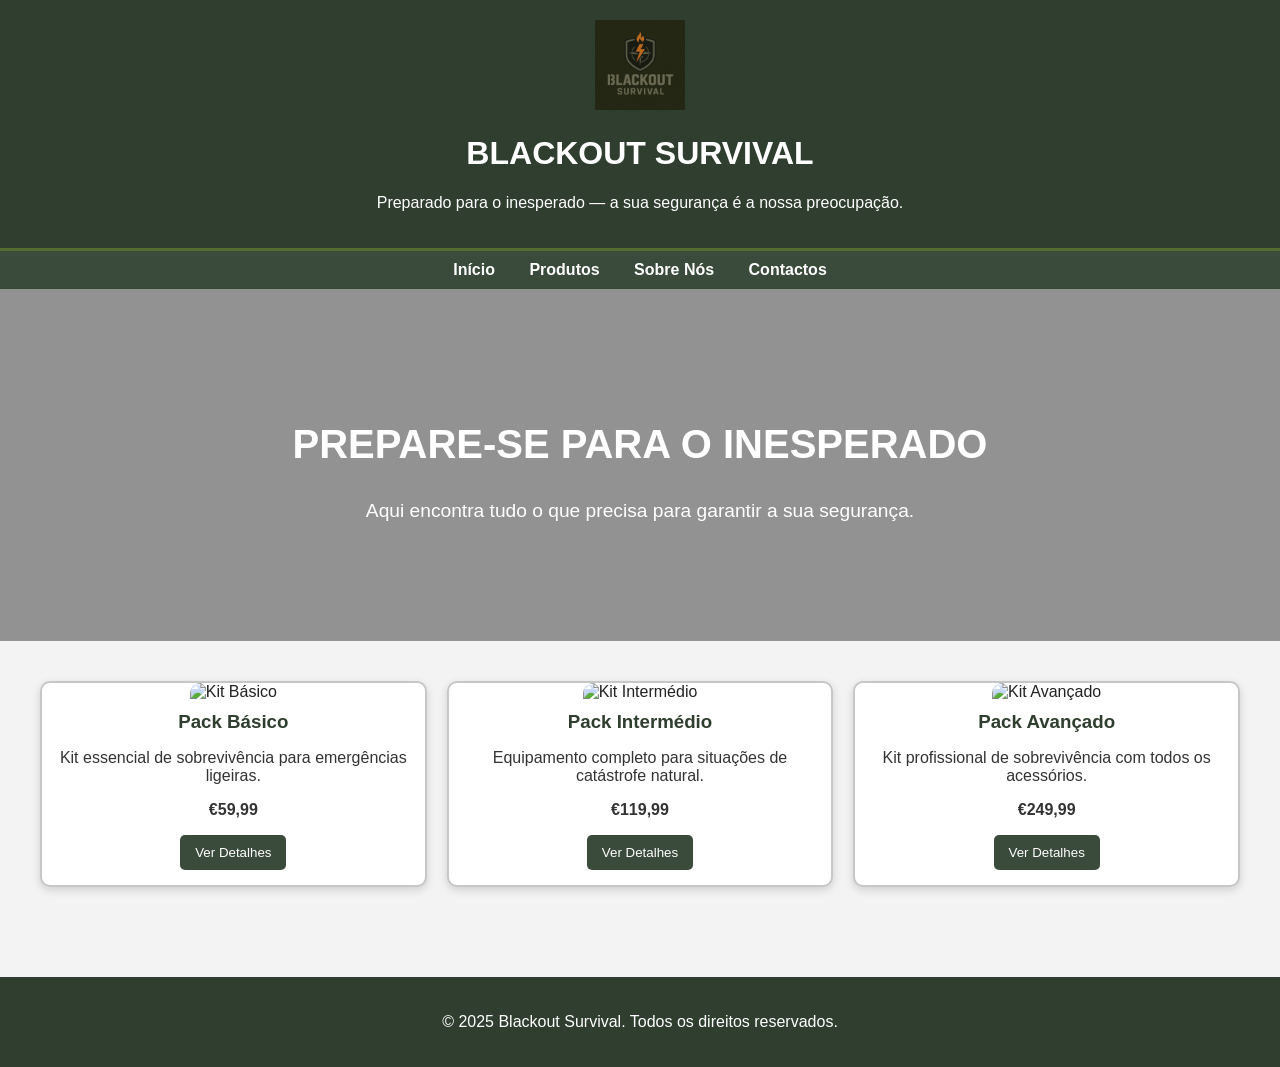
==== index.html @ 00b222df "Update index.html" ====
<!DOCTYPE html>
<html lang="pt">
<head>
  <meta charset="UTF-8">
  <meta name="viewport" content="width=device-width, initial-scale=1.0">
  <title>Blackout Survival - Kits de Sobrevivência</title>
  <link rel="stylesheet" href="style.css">
</head>
<body>

  <header>
    <img src="logo.png" alt="Blackout Survival Logo">
    <h1>BLACKOUT SURVIVAL</h1>
    <p>Preparado para o inesperado — a sua segurança é a nossa preocupação.</p>
  </header>

  <nav>
    <a href="index.html">Início</a>
    <a href="produtos.html">Produtos</a>
    <a href="sobre.html">Sobre Nós</a>
    <a href="contacto.html">Contactos</a>
  </nav>

  <section class="hero">
    <h1>Prepare-se para o inesperado</h1>
    <p>Aqui encontra tudo o que precisa para garantir a sua segurança.</p>
  </section>

  <section class="products">
    <div class="product">
      <img src="https://images.unsplash.com/photo-1612817159949-fd8bda33b2cf?auto=format&fit=crop&w=900&q=80" alt="Kit Básico">
      <h3>Pack Básico</h3>
      <p>Kit essencial de sobrevivência para emergências ligeiras.</p>
      <p><strong>€59,99</strong></p>
      <a href="product-basico.html"><button>Ver Detalhes</button></a>
    </div>

    <div class="product">
      <img src="https://images.unsplash.com/photo-1598611362261-fb4d22e9b4a7?auto=format&fit=crop&w=900&q=80" alt="Kit Intermédio">
      <h3>Pack Intermédio</h3>
      <p>Equipamento completo para situações de catástrofe natural.</p>
      <p><strong>€119,99</strong></p>
      <a href="product-intermedio.html"><button>Ver Detalhes</button></a>
    </div>

    <div class="product">
      <img src="https://images.unsplash.com/photo-1517487881594-2787fef5ebf7?auto=format&fit=crop&w=900&q=80" alt="Kit Avançado">
      <h3>Pack Avançado</h3>
      <p>Kit profissional de sobrevivência com todos os acessórios.</p>
      <p><strong>€249,99</strong></p>
      <a href="product-avancado.html"><button>Ver Detalhes</button></a>
    </div>
  </section>

  <footer>
    <p>&copy; 2025 Blackout Survival. Todos os direitos reservados.</p>
  </footer>

</body>
</html>
---- style.css ----
/* ------------------------------
   BLACKOUT SURVIVAL - Estilo principal
   Tema militar / sobrevivência com fundo camuflado suave
--------------------------------*/

body {
  margin: 0;
  font-family: 'Arial', sans-serif;
  background-color: #f3f3f3;
  background-image: url('https://www.transparenttextures.com/patterns/camouflage.png');
  background-repeat: repeat;
  background-attachment: fixed;
  color: #222;
}

/* Header */
header {
  background-color: #2f3e2f;
  color: white;
  text-align: center;
  padding: 20px 10px;
  border-bottom: 3px solid #556b2f;
}

header img {
  height: 90px;
  width: auto;
}

nav {
  background-color: #3b4b3b;
  padding: 10px;
  text-align: center;
}

nav a {
  color: #fff;
  margin: 0 15px;
  text-decoration: none;
  font-weight: bold;
}

nav a:hover {
  color: #c0e070;
}

/* Hero section */
.hero {
  background: url('https://images.unsplash.com/photo-1504215680853-026ed2a45def?auto=format&fit=crop&w=1600&q=80') center/cover no-repeat;
  color: white;
  text-align: center;
  padding: 100px 20px;
  background-blend-mode: multiply;
  background-color: rgba(0, 0, 0, 0.4);
}

.hero h1 {
  font-size: 2.5em;
  text-transform: uppercase;
}

.hero p {
  font-size: 1.2em;
}

/* Product grid */
.products {
  display: grid;
  grid-template-columns: repeat(auto-fit, minmax(280px, 1fr));
  gap: 20px;
  padding: 40px;
}

.product {
  background: #fff;
  border: 2px solid #c7c7c7;
  border-radius: 10px;
  text-align: center;
  box-shadow: 0 3px 8px rgba(0,0,0,0.15);
  transition: transform 0.2s ease-in-out;
}

.product:hover {
  transform: scale(1.03);
}

.product img {
  width: 100%;
  height: 220px;
  object-fit: cover;
  border-top-left-radius: 10px;
  border-top-right-radius: 10px;
}

.product h3 {
  margin: 10px 0;
  color: #2f3e2f;
}

.product p {
  color: #333;
  padding: 0 10px;
}

button {
  background-color: #3b4b3b;
  color: white;
  border: none;
  padding: 10px 15px;
  margin-bottom: 15px;
  border-radius: 5px;
  cursor: pointer;
}

button:hover {
  background-color: #5b7b5b;
}

/* Footer */
footer {
  background-color: #2f3e2f;
  color: white;
  text-align: center;
  padding: 20px;
  margin-top: 50px;
}

/* Contact */
.contact {
  max-width: 600px;
  margin: 40px auto;
  background: #fff;
  padding: 30px;
  border-radius: 8px;
  box-shadow: 0 4px 10px rgba(0,0,0,0.2);
}

/* Responsivo */
@media (max-width: 768px) {
  .hero {
    padding: 60px 20px;
  }
}
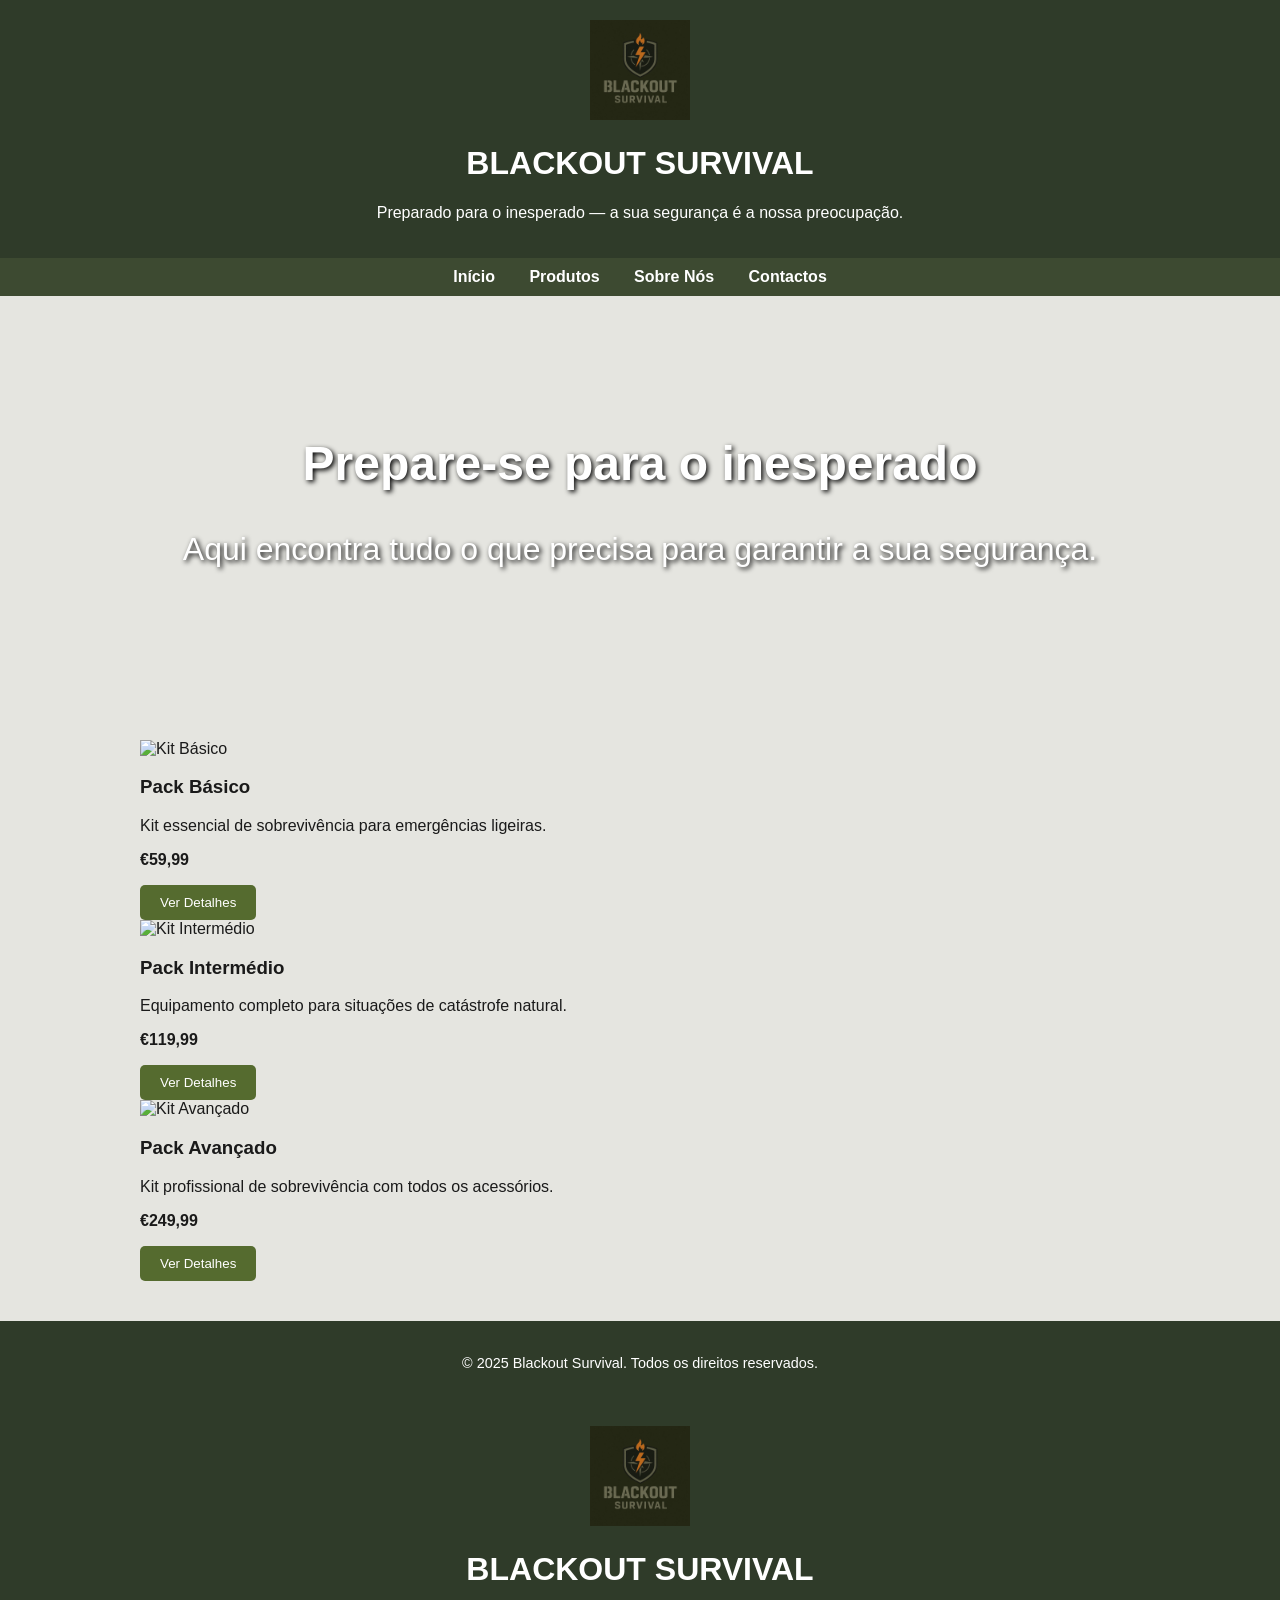
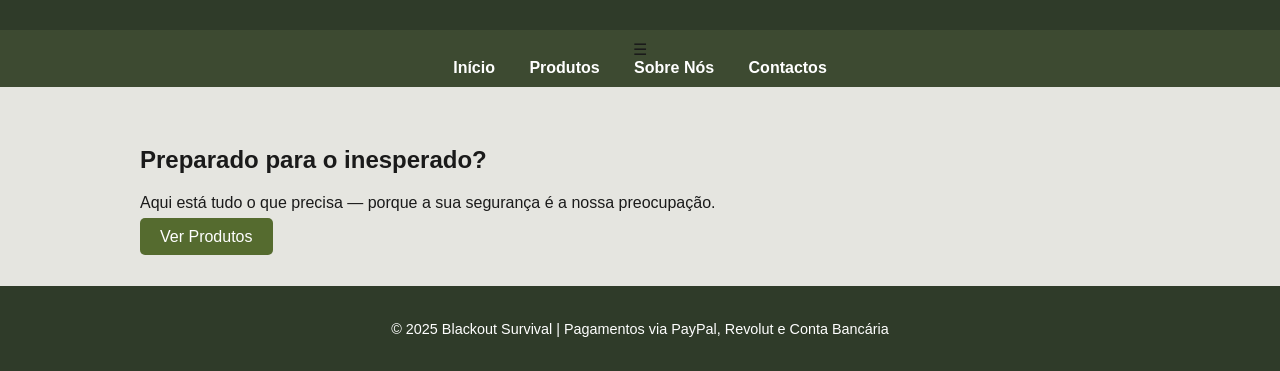
==== commit 01495e89: "Update index.html" ====
--- a/index.html
+++ b/index.html
@@ -57,5 +57,61 @@
   </footer>
 
 </body>
-</html>
+<body>
 
+  <header>
+    <img src="logo.png" alt="Blackout Survival Logo">
+    <h1>BLACKOUT SURVIVAL</h1>
+  </header>
+
+  <!-- MENU RESPONSIVO -->
+  <nav class="navbar">
+    <div class="menu-toggle" onclick="toggleMenu()">☰</div>
+    <div class="menu">
+      <a href="index.html">Início</a>
+      <a href="produtos.html">Produtos</a>
+      <a href="sobre.html">Sobre Nós</a>
+      <a href="contacto.html">Contactos</a>
+    </div>
+  </nav>
+
+  <!-- CARROSSEL DE IMAGENS -->
+  <div class="carousel">
+    <div class="slides">
+      <div class="slide" style="background-image: url('https://cdn.pixabay.com/photo/2016/11/29/05/08/survival-1869270_1280.jpg');"></div>
+      <div class="slide" style="background-image: url('https://cdn.pixabay.com/photo/2017/08/07/22/27/survival-kit-2605964_1280.jpg');"></div>
+      <div class="slide" style="background-image: url('https://cdn.pixabay.com/photo/2016/11/29/03/23/survival-1868756_1280.jpg');"></div>
+    </div>
+  </div>
+
+  <!-- TEXTO PRINCIPAL -->
+  <section class="hero-text">
+    <h1>Preparado para o inesperado?</h1>
+    <p>Aqui está tudo o que precisa — porque a sua segurança é a nossa preocupação.</p>
+    <a href="produtos.html" class="button">Ver Produtos</a>
+  </section>
+
+  <footer>
+    <p>&copy; 2025 Blackout Survival | Pagamentos via PayPal, Revolut e Conta Bancária</p>
+  </footer>
+
+  <script>
+    // MENU RESPONSIVO
+    function toggleMenu() {
+      document.querySelector('.menu').classList.toggle('active');
+    }
+
+    // CARROSSEL AUTOMÁTICO
+    let slideIndex = 0;
+    const slides = document.querySelectorAll('.slide');
+    function showSlides() {
+      slides.forEach((slide, i) => slide.style.opacity = (i === slideIndex ? '1' : '0'));
+      slideIndex = (slideIndex + 1) % slides.length;
+      setTimeout(showSlides, 4000);
+    }
+    window.onload = showSlides;
+  </script>
+
+</body>
+
+
--- a/style.css
+++ b/style.css
@@ -1,144 +1,121 @@
-/* ------------------------------
-   BLACKOUT SURVIVAL - Estilo principal
-   Tema militar / sobrevivência com fundo camuflado suave
---------------------------------*/
-
+/* ======== Blackout Survival - Estilo Militar ======== */
 body {
+  font-family: 'Roboto', sans-serif;
   margin: 0;
-  font-family: 'Arial', sans-serif;
-  background-color: #f3f3f3;
-  background-image: url('https://www.transparenttextures.com/patterns/camouflage.png');
-  background-repeat: repeat;
-  background-attachment: fixed;
-  color: #222;
+  padding: 0;
+  color: #1a1a1a;
+  background: #e5e5e0 url('https://www.transparenttextures.com/patterns/camouflage.png');
+  background-size: contain;
 }
 
-/* Header */
 header {
-  background-color: #2f3e2f;
-  color: white;
+  background-color: #2f3b29;
+  color: #fff;
   text-align: center;
-  padding: 20px 10px;
-  border-bottom: 3px solid #556b2f;
+  padding: 20px;
 }
 
 header img {
-  height: 90px;
-  width: auto;
+  width: 100px;
+  height: auto;
 }
 
 nav {
-  background-color: #3b4b3b;
+  background-color: #3d4a31;
+  text-align: center;
   padding: 10px;
-  text-align: center;
 }
 
 nav a {
   color: #fff;
+  text-decoration: none;
   margin: 0 15px;
-  text-decoration: none;
   font-weight: bold;
+  transition: 0.3s;
 }
 
 nav a:hover {
-  color: #c0e070;
+  color: #d6c88f;
 }
 
-/* Hero section */
 .hero {
-  background: url('https://images.unsplash.com/photo-1504215680853-026ed2a45def?auto=format&fit=crop&w=1600&q=80') center/cover no-repeat;
-  color: white;
+  background-size: cover;
+  background-position: center;
+  color: #fff;
   text-align: center;
   padding: 100px 20px;
-  background-blend-mode: multiply;
-  background-color: rgba(0, 0, 0, 0.4);
+  font-size: 2em;
+  text-shadow: 2px 2px 5px #000;
 }
 
-.hero h1 {
-  font-size: 2.5em;
-  text-transform: uppercase;
+section {
+  padding: 40px 20px;
+  max-width: 1000px;
+  margin: auto;
 }
 
-.hero p {
-  font-size: 1.2em;
+.pack {
+  background-color: #fff;
+  border: 2px solid #3d4a31;
+  border-radius: 8px;
+  margin: 20px;
+  padding: 20px;
+  box-shadow: 0 2px 6px rgba(0,0,0,0.2);
+  text-align: center;
 }
 
-/* Product grid */
-.products {
-  display: grid;
-  grid-template-columns: repeat(auto-fit, minmax(280px, 1fr));
-  gap: 20px;
-  padding: 40px;
+.pack img {
+  width: 100%;
+  height: 250px;
+  object-fit: cover;
+  border-radius: 8px;
 }
 
-.product {
-  background: #fff;
-  border: 2px solid #c7c7c7;
-  border-radius: 10px;
-  text-align: center;
-  box-shadow: 0 3px 8px rgba(0,0,0,0.15);
-  transition: transform 0.2s ease-in-out;
+button, a.button {
+  background-color: #556b2f;
+  color: #fff;
+  border: none;
+  padding: 10px 20px;
+  text-decoration: none;
+  border-radius: 5px;
+  cursor: pointer;
+  transition: 0.3s;
 }
 
-.product:hover {
-  transform: scale(1.03);
+button:hover, a.button:hover {
+  background-color: #6b8e23;
 }
 
-.product img {
-  width: 100%;
-  height: 220px;
-  object-fit: cover;
-  border-top-left-radius: 10px;
-  border-top-right-radius: 10px;
+.contact form {
+  background-color: #f8f8f8;
+  padding: 20px;
+  border-radius: 8px;
 }
 
-.product h3 {
-  margin: 10px 0;
-  color: #2f3e2f;
+input, textarea {
+  width: 100%;
+  padding: 10px;
+  margin-bottom: 15px;
+  border: 1px solid #ccc;
+  border-radius: 5px;
 }
 
-.product p {
-  color: #333;
-  padding: 0 10px;
+footer {
+  background-color: #2f3b29;
+  color: #fff;
+  text-align: center;
+  padding: 20px;
+  font-size: 0.9em;
+}
+/* Produtos à Unidade */
+.produtos-lista {
+  display: grid;
+  grid-template-columns: repeat(auto-fit, minmax(250px, 1fr));
+  gap: 20px;
 }
 
-button {
-  background-color: #3b4b3b;
-  color: white;
-  border: none;
-  padding: 10px 15px;
-  margin-bottom: 15px;
-  border-radius: 5px;
-  cursor: pointer;
+#unidades h2 {
+  text-align: center;
+  color: #2f3b29;
 }
 
-button:hover {
-  background-color: #5b7b5b;
-}
-
-/* Footer */
-footer {
-  background-color: #2f3e2f;
-  color: white;
-  text-align: center;
-  padding: 20px;
-  margin-top: 50px;
-}
-
-/* Contact */
-.contact {
-  max-width: 600px;
-  margin: 40px auto;
-  background: #fff;
-  padding: 30px;
-  border-radius: 8px;
-  box-shadow: 0 4px 10px rgba(0,0,0,0.2);
-}
-
-/* Responsivo */
-@media (max-width: 768px) {
-  .hero {
-    padding: 60px 20px;
-  }
-}
-
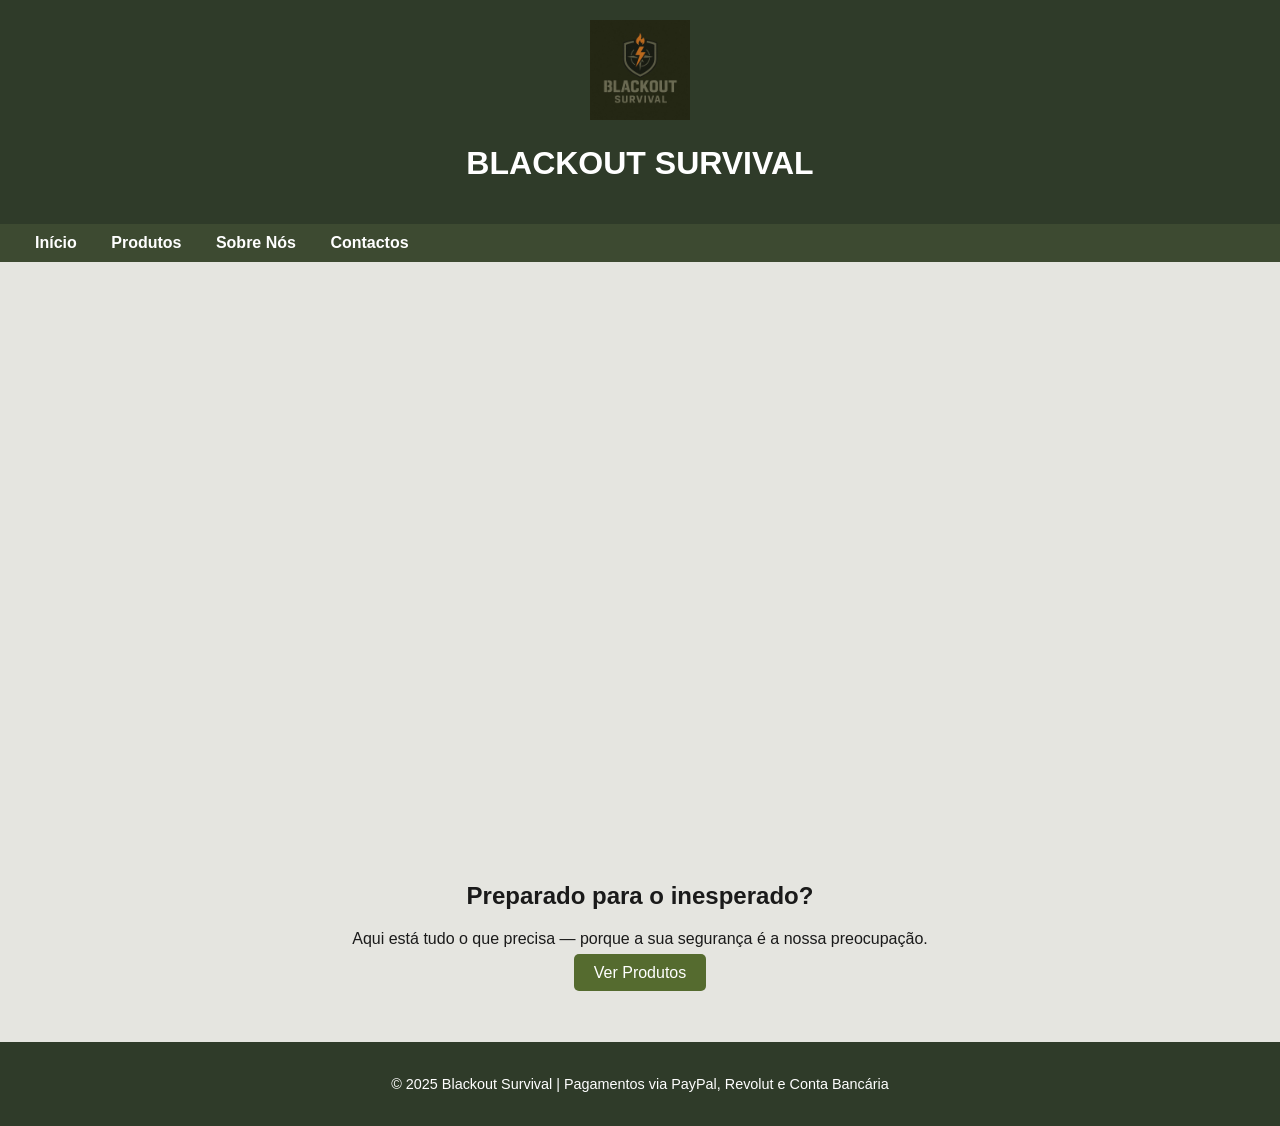
==== commit 5cfd6192: "Update index.html" ====
--- a/index.html
+++ b/index.html
@@ -8,55 +8,7 @@
 </head>
 <body>
 
-  <header>
-    <img src="logo.png" alt="Blackout Survival Logo">
-    <h1>BLACKOUT SURVIVAL</h1>
-    <p>Preparado para o inesperado — a sua segurança é a nossa preocupação.</p>
-  </header>
-
-  <nav>
-    <a href="index.html">Início</a>
-    <a href="produtos.html">Produtos</a>
-    <a href="sobre.html">Sobre Nós</a>
-    <a href="contacto.html">Contactos</a>
-  </nav>
-
-  <section class="hero">
-    <h1>Prepare-se para o inesperado</h1>
-    <p>Aqui encontra tudo o que precisa para garantir a sua segurança.</p>
-  </section>
-
-  <section class="products">
-    <div class="product">
-      <img src="https://images.unsplash.com/photo-1612817159949-fd8bda33b2cf?auto=format&fit=crop&w=900&q=80" alt="Kit Básico">
-      <h3>Pack Básico</h3>
-      <p>Kit essencial de sobrevivência para emergências ligeiras.</p>
-      <p><strong>€59,99</strong></p>
-      <a href="product-basico.html"><button>Ver Detalhes</button></a>
-    </div>
-
-    <div class="product">
-      <img src="https://images.unsplash.com/photo-1598611362261-fb4d22e9b4a7?auto=format&fit=crop&w=900&q=80" alt="Kit Intermédio">
-      <h3>Pack Intermédio</h3>
-      <p>Equipamento completo para situações de catástrofe natural.</p>
-      <p><strong>€119,99</strong></p>
-      <a href="product-intermedio.html"><button>Ver Detalhes</button></a>
-    </div>
-
-    <div class="product">
-      <img src="https://images.unsplash.com/photo-1517487881594-2787fef5ebf7?auto=format&fit=crop&w=900&q=80" alt="Kit Avançado">
-      <h3>Pack Avançado</h3>
-      <p>Kit profissional de sobrevivência com todos os acessórios.</p>
-      <p><strong>€249,99</strong></p>
-      <a href="product-avancado.html"><button>Ver Detalhes</button></a>
-    </div>
-  </section>
-
-  <footer>
-    <p>&copy; 2025 Blackout Survival. Todos os direitos reservados.</p>
-  </footer>
-
-</body>
+ 
 <body>
 
   <header>
--- a/style.css
+++ b/style.css
@@ -118,4 +118,77 @@
   text-align: center;
   color: #2f3b29;
 }
+/* ======== Carrossel e Menu Responsivo ======== */
+.carousel {
+  position: relative;
+  height: 60vh;
+  overflow: hidden;
+}
 
+.slides {
+  display: flex;
+  width: 300%;
+  transition: 1s;
+}
+
+.slide {
+  flex: 1 0 100%;
+  background-size: cover;
+  background-position: center;
+  transition: opacity 1s;
+  opacity: 0;
+  position: absolute;
+  top: 0;
+  left: 0;
+  right: 0;
+  bottom: 0;
+}
+
+.hero-text {
+  text-align: center;
+  padding: 60px 20px;
+}
+
+.navbar {
+  background-color: #3d4a31;
+  display: flex;
+  justify-content: space-between;
+  align-items: center;
+  padding: 10px 20px;
+}
+
+.menu-toggle {
+  display: none;
+  font-size: 1.8em;
+  color: white;
+  cursor: pointer;
+}
+
+.menu a {
+  color: white;
+  text-decoration: none;
+  margin: 0 15px;
+  font-weight: bold;
+}
+
+.menu.active {
+  display: flex;
+  flex-direction: column;
+  text-align: center;
+}
+
+@media (max-width: 768px) {
+  .menu {
+    display: none;
+    width: 100%;
+    background-color: #3d4a31;
+  }
+  .menu-toggle {
+    display: block;
+  }
+  .menu a {
+    display: block;
+    margin: 10px 0;
+  }
+}
+
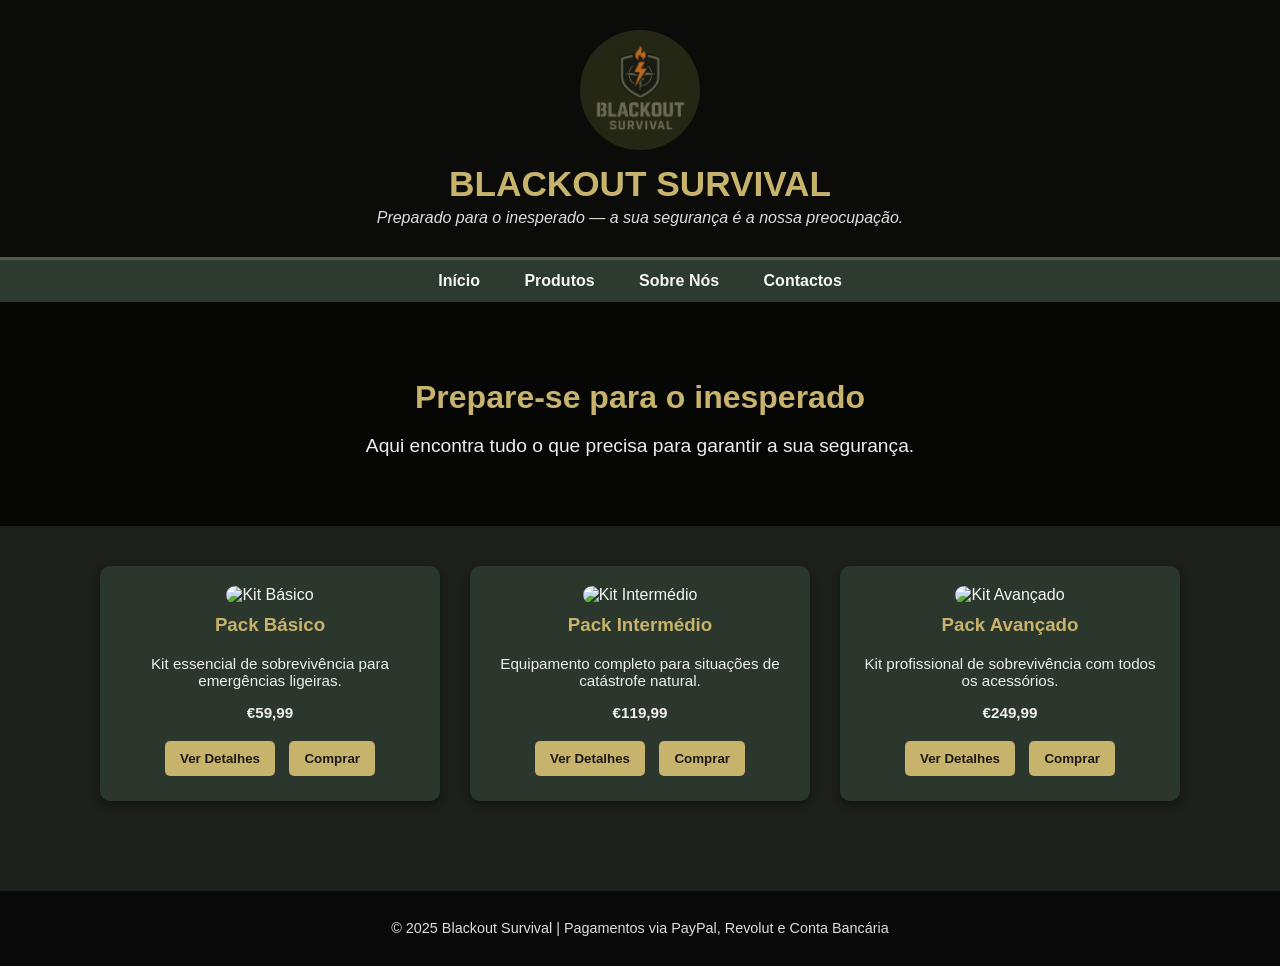
==== commit 07041ae2: "Update index.html" ====
--- a/index.html
+++ b/index.html
@@ -1,69 +1,176 @@
 <!DOCTYPE html>
 <html lang="pt">
 <head>
-  <meta charset="UTF-8">
-  <meta name="viewport" content="width=device-width, initial-scale=1.0">
+  <meta charset="UTF-8" />
+  <meta name="viewport" content="width=device-width, initial-scale=1.0" />
   <title>Blackout Survival - Kits de Sobrevivência</title>
-  <link rel="stylesheet" href="style.css">
+  <link rel="stylesheet" href="style.css" />
+  <style>
+    body {
+      margin: 0;
+      font-family: 'Trebuchet MS', sans-serif;
+      background-image: url('https://cdn.pixabay.com/photo/2017/01/14/19/46/camouflage-1977850_1280.png');
+      background-size: cover;
+      background-attachment: fixed;
+      background-repeat: repeat;
+      color: #f5f5f5;
+    }
+    header {
+      text-align: center;
+      padding: 30px 10px;
+      background-color: rgba(0, 0, 0, 0.6);
+    }
+    header img {
+      width: 120px;
+      border-radius: 50%;
+    }
+    header h1 {
+      margin-top: 10px;
+      font-size: 2.2em;
+      color: #c7b36b;
+    }
+    header p {
+      font-style: italic;
+      color: #ddd;
+    }
+    nav {
+      text-align: center;
+      background-color: #2d3a2f;
+      padding: 12px;
+    }
+    nav a {
+      color: #f5f5f5;
+      text-decoration: none;
+      margin: 0 20px;
+      font-weight: bold;
+    }
+    nav a:hover {
+      color: #c7b36b;
+    }
+    .hero {
+      text-align: center;
+      padding: 50px 20px;
+      background-color: rgba(0, 0, 0, 0.5);
+    }
+    .hero h1 {
+      font-size: 2em;
+      color: #c7b36b;
+    }
+    .hero p {
+      font-size: 1.2em;
+      color: #eee;
+    }
+    .products {
+      display: flex;
+      flex-wrap: wrap;
+      justify-content: center;
+      gap: 30px;
+      padding: 40px 20px;
+    }
+    .product {
+      background-color: rgba(45, 58, 47, 0.9);
+      border-radius: 10px;
+      width: 300px;
+      text-align: center;
+      padding: 20px;
+      box-shadow: 0 4px 8px rgba(0,0,0,0.4);
+      transition: transform 0.3s;
+    }
+    .product:hover {
+      transform: scale(1.03);
+    }
+    .product img {
+      width: 100%;
+      height: 200px;
+      object-fit: cover;
+      border-radius: 10px;
+    }
+    .product h3 {
+      color: #c7b36b;
+      margin-top: 10px;
+    }
+    .product p {
+      color: #eee;
+      font-size: 0.95em;
+    }
+    .product button {
+      background-color: #c7b36b;
+      border: none;
+      padding: 10px 15px;
+      margin: 5px;
+      border-radius: 5px;
+      cursor: pointer;
+      color: #1b1b1b;
+      font-weight: bold;
+    }
+    .product button:hover {
+      background-color: #e0ca7c;
+    }
+    footer {
+      text-align: center;
+      background-color: rgba(0,0,0,0.7);
+      padding: 15px;
+      color: #ddd;
+      margin-top: 50px;
+    }
+  </style>
 </head>
 <body>
 
- 
-<body>
-
   <header>
-    <img src="logo.png" alt="Blackout Survival Logo">
+    <img src="logo.png" alt="Logo Blackout Survival" />
     <h1>BLACKOUT SURVIVAL</h1>
+    <p>Preparado para o inesperado — a sua segurança é a nossa preocupação.</p>
   </header>
 
-  <!-- MENU RESPONSIVO -->
-  <nav class="navbar">
-    <div class="menu-toggle" onclick="toggleMenu()">☰</div>
-    <div class="menu">
-      <a href="index.html">Início</a>
-      <a href="produtos.html">Produtos</a>
-      <a href="sobre.html">Sobre Nós</a>
-      <a href="contacto.html">Contactos</a>
-    </div>
+  <nav>
+    <a href="index.html">Início</a>
+    <a href="produtos.html">Produtos</a>
+    <a href="sobre.html">Sobre Nós</a>
+    <a href="contacto.html">Contactos</a>
   </nav>
 
-  <!-- CARROSSEL DE IMAGENS -->
-  <div class="carousel">
-    <div class="slides">
-      <div class="slide" style="background-image: url('https://cdn.pixabay.com/photo/2016/11/29/05/08/survival-1869270_1280.jpg');"></div>
-      <div class="slide" style="background-image: url('https://cdn.pixabay.com/photo/2017/08/07/22/27/survival-kit-2605964_1280.jpg');"></div>
-      <div class="slide" style="background-image: url('https://cdn.pixabay.com/photo/2016/11/29/03/23/survival-1868756_1280.jpg');"></div>
+  <section class="hero">
+    <h1>Prepare-se para o inesperado</h1>
+    <p>Aqui encontra tudo o que precisa para garantir a sua segurança.</p>
+  </section>
+
+  <section class="products">
+    <div class="product">
+      <img src="https://images.unsplash.com/photo-1612817159949-fd8bda33b2cf?auto=format&fit=crop&w=900&q=80" alt="Kit Básico" />
+      <h3>Pack Básico</h3>
+      <p>Kit essencial de sobrevivência para emergências ligeiras.</p>
+      <p><strong>€59,99</strong></p>
+      <a href="product-basico.html"><button>Ver Detalhes</button></a>
+      <a href="contacto.html"><button>Comprar</button></a>
     </div>
-  </div>
 
-  <!-- TEXTO PRINCIPAL -->
-  <section class="hero-text">
-    <h1>Preparado para o inesperado?</h1>
-    <p>Aqui está tudo o que precisa — porque a sua segurança é a nossa preocupação.</p>
-    <a href="produtos.html" class="button">Ver Produtos</a>
+    <div class="product">
+      <img src="https://images.unsplash.com/photo-1598611362261-fb4d22e9b4a7?auto=format&fit=crop&w=900&q=80" alt="Kit Intermédio" />
+      <h3>Pack Intermédio</h3>
+      <p>Equipamento completo para situações de catástrofe natural.</p>
+      <p><strong>€119,99</strong></p>
+      <a href="product-intermedio.html"><button>Ver Detalhes</button></a>
+      <a href="contacto.html"><button>Comprar</button></a>
+    </div>
+
+    <div class="product">
+      <img src="https://images.unsplash.com/photo-1517487881594-2787fef5ebf7?auto=format&fit=crop&w=900&q=80" alt="Kit Avançado" />
+      <h3>Pack Avançado</h3>
+      <p>Kit profissional de sobrevivência com todos os acessórios.</p>
+      <p><strong>€249,99</strong></p>
+      <a href="product-avancado.html"><button>Ver Detalhes</button></a>
+      <a href="contacto.html"><button>Comprar</button></a>
+    </div>
   </section>
 
   <footer>
     <p>&copy; 2025 Blackout Survival | Pagamentos via PayPal, Revolut e Conta Bancária</p>
   </footer>
 
-  <script>
-    // MENU RESPONSIVO
-    function toggleMenu() {
-      document.querySelector('.menu').classList.toggle('active');
-    }
-
-    // CARROSSEL AUTOMÁTICO
-    let slideIndex = 0;
-    const slides = document.querySelectorAll('.slide');
-    function showSlides() {
-      slides.forEach((slide, i) => slide.style.opacity = (i === slideIndex ? '1' : '0'));
-      slideIndex = (slideIndex + 1) % slides.length;
-      setTimeout(showSlides, 4000);
-    }
-    window.onload = showSlides;
-  </script>
-
 </body>
+</html>
 
 
+
+
--- a/style.css
+++ b/style.css
@@ -1,194 +1,147 @@
-/* ======== Blackout Survival - Estilo Militar ======== */
+/* ======== TEMA GERAL ======== */
 body {
-  font-family: 'Roboto', sans-serif;
   margin: 0;
-  padding: 0;
-  color: #1a1a1a;
-  background: #e5e5e0 url('https://www.transparenttextures.com/patterns/camouflage.png');
-  background-size: contain;
+  font-family: 'Trebuchet MS', sans-serif;
+  background-color: #1c1f1a;
+  background-image: url('https://www.transparenttextures.com/patterns/camo-fabric.png');
+  color: #f2f2f2;
+  text-align: center;
 }
 
+/* ======== CABEÇALHO ======== */
 header {
-  background-color: #2f3b29;
-  color: #fff;
-  text-align: center;
+  background-color: #2e3528;
   padding: 20px;
+  border-bottom: 3px solid #4d5d40;
 }
 
 header img {
-  width: 100px;
-  height: auto;
+  width: 90px;
 }
 
+header h1 {
+  color: #9acd32;
+  margin: 10px 0 0 0;
+}
+
+header p {
+  color: #c9d1b4;
+  margin: 5px 0 0 0;
+}
+
+/* ======== NAVEGAÇÃO ======== */
 nav {
-  background-color: #3d4a31;
-  text-align: center;
+  background-color: #3b4634;
   padding: 10px;
 }
 
 nav a {
-  color: #fff;
+  color: #e6e6e6;
+  margin: 0 15px;
   text-decoration: none;
-  margin: 0 15px;
-  font-weight: bold;
-  transition: 0.3s;
-}
-
-nav a:hover {
-  color: #d6c88f;
-}
-
-.hero {
-  background-size: cover;
-  background-position: center;
-  color: #fff;
-  text-align: center;
-  padding: 100px 20px;
-  font-size: 2em;
-  text-shadow: 2px 2px 5px #000;
-}
-
-section {
-  padding: 40px 20px;
-  max-width: 1000px;
-  margin: auto;
-}
-
-.pack {
-  background-color: #fff;
-  border: 2px solid #3d4a31;
-  border-radius: 8px;
-  margin: 20px;
-  padding: 20px;
-  box-shadow: 0 2px 6px rgba(0,0,0,0.2);
-  text-align: center;
-}
-
-.pack img {
-  width: 100%;
-  height: 250px;
-  object-fit: cover;
-  border-radius: 8px;
-}
-
-button, a.button {
-  background-color: #556b2f;
-  color: #fff;
-  border: none;
-  padding: 10px 20px;
-  text-decoration: none;
-  border-radius: 5px;
-  cursor: pointer;
-  transition: 0.3s;
-}
-
-button:hover, a.button:hover {
-  background-color: #6b8e23;
-}
-
-.contact form {
-  background-color: #f8f8f8;
-  padding: 20px;
-  border-radius: 8px;
-}
-
-input, textarea {
-  width: 100%;
-  padding: 10px;
-  margin-bottom: 15px;
-  border: 1px solid #ccc;
-  border-radius: 5px;
-}
-
-footer {
-  background-color: #2f3b29;
-  color: #fff;
-  text-align: center;
-  padding: 20px;
-  font-size: 0.9em;
-}
-/* Produtos à Unidade */
-.produtos-lista {
-  display: grid;
-  grid-template-columns: repeat(auto-fit, minmax(250px, 1fr));
-  gap: 20px;
-}
-
-#unidades h2 {
-  text-align: center;
-  color: #2f3b29;
-}
-/* ======== Carrossel e Menu Responsivo ======== */
-.carousel {
-  position: relative;
-  height: 60vh;
-  overflow: hidden;
-}
-
-.slides {
-  display: flex;
-  width: 300%;
-  transition: 1s;
-}
-
-.slide {
-  flex: 1 0 100%;
-  background-size: cover;
-  background-position: center;
-  transition: opacity 1s;
-  opacity: 0;
-  position: absolute;
-  top: 0;
-  left: 0;
-  right: 0;
-  bottom: 0;
-}
-
-.hero-text {
-  text-align: center;
-  padding: 60px 20px;
-}
-
-.navbar {
-  background-color: #3d4a31;
-  display: flex;
-  justify-content: space-between;
-  align-items: center;
-  padding: 10px 20px;
-}
-
-.menu-toggle {
-  display: none;
-  font-size: 1.8em;
-  color: white;
-  cursor: pointer;
-}
-
-.menu a {
-  color: white;
-  text-decoration: none;
-  margin: 0 15px;
   font-weight: bold;
 }
 
-.menu.active {
-  display: flex;
-  flex-direction: column;
-  text-align: center;
+nav a:hover, nav a.active {
+  color: #9acd32;
+  border-bottom: 2px solid #9acd32;
 }
 
+/* ======== SEÇÕES ======== */
+.hero {
+  padding: 60px 20px;
+  background: linear-gradient(rgba(0,0,0,0.6), rgba(0,0,0,0.6)),
+              url('https://cdn.pixabay.com/photo/2017/08/07/22/27/survival-kit-2605964_1280.jpg') center/cover;
+  color: #fff;
+}
+
+.hero h1 {
+  font-size: 2.4em;
+  margin-bottom: 10px;
+}
+
+.hero p {
+  font-size: 1.2em;
+}
+
+/* ======== PRODUTOS ======== */
+.products-section {
+  padding: 50px 20px;
+}
+
+.product-grid {
+  display: flex;
+  flex-wrap: wrap;
+  justify-content: center;
+  gap: 25px;
+}
+
+.product-card {
+  background-color: #2a2f25;
+  border: 1px solid #3d4737;
+  border-radius: 10px;
+  width: 300px;
+  padding: 20px;
+  box-shadow: 0 0 10px rgba(0,0,0,0.5);
+  transition: transform 0.3s ease;
+}
+
+.product-card:hover {
+  transform: scale(1.05);
+}
+
+.product-card img {
+  width: 100%;
+  border-radius: 8px;
+  margin-bottom: 10px;
+}
+
+.product-card h3 {
+  color: #9acd32;
+  margin-bottom: 10px;
+}
+
+.product-card p {
+  color: #d7d7d7;
+}
+
+.price {
+  font-size: 1.2em;
+  color: #c9d1b4;
+  font-weight: bold;
+}
+
+.button {
+  display: inline-block;
+  padding: 10px 20px;
+  background-color: #6b8e23;
+  color: white;
+  text-decoration: none;
+  border-radius: 5px;
+  margin-top: 10px;
+  transition: background-color 0.3s ease;
+}
+
+.button:hover {
+  background-color: #9acd32;
+}
+
+/* ======== RODAPÉ ======== */
+footer {
+  background-color: #2e3528;
+  padding: 15px;
+  font-size: 0.9em;
+  color: #a9b79c;
+  margin-top: 40px;
+}
+
+/* ======== RESPONSIVO ======== */
 @media (max-width: 768px) {
-  .menu {
-    display: none;
-    width: 100%;
-    background-color: #3d4a31;
-  }
-  .menu-toggle {
-    display: block;
-  }
-  .menu a {
-    display: block;
-    margin: 10px 0;
+  .product-grid {
+    flex-direction: column;
+    align-items: center;
   }
 }
 
+
+
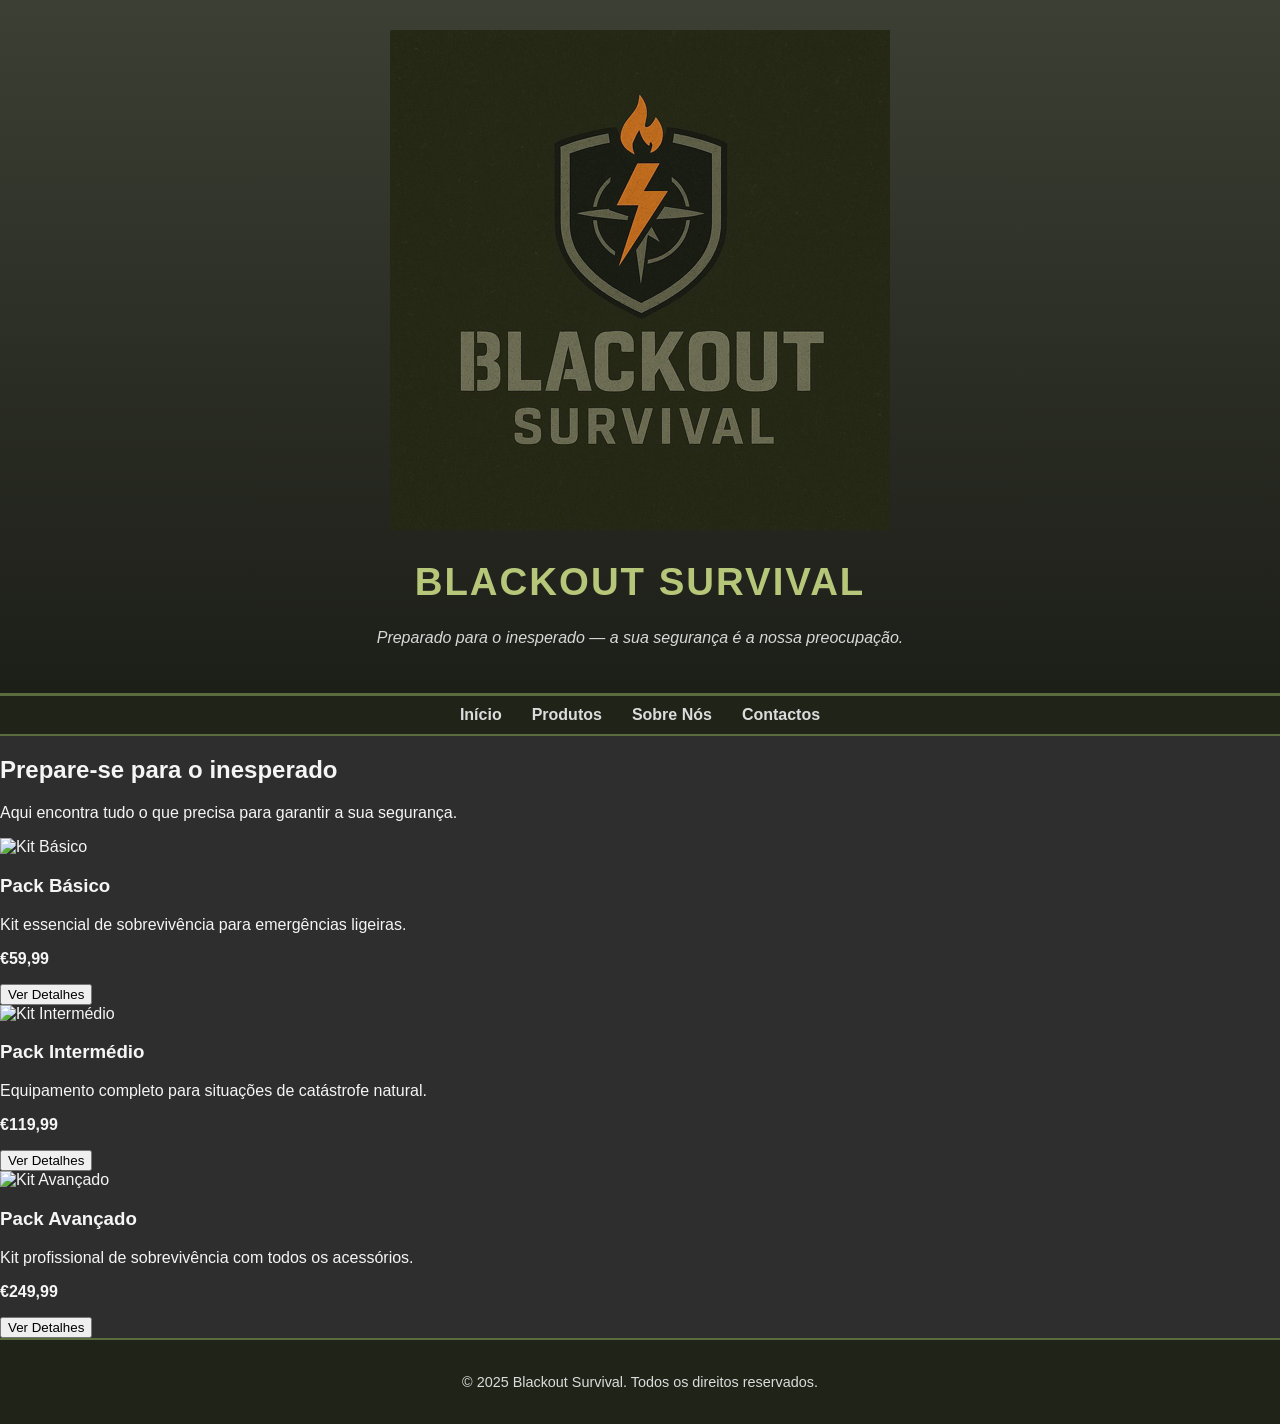
==== commit bfd03b67: "Update index.html" ====
--- a/index.html
+++ b/index.html
@@ -1,124 +1,15 @@
 <!DOCTYPE html>
 <html lang="pt">
 <head>
-  <meta charset="UTF-8" />
-  <meta name="viewport" content="width=device-width, initial-scale=1.0" />
+  <meta charset="UTF-8">
+  <meta name="viewport" content="width=device-width, initial-scale=1.0">
   <title>Blackout Survival - Kits de Sobrevivência</title>
-  <link rel="stylesheet" href="style.css" />
-  <style>
-    body {
-      margin: 0;
-      font-family: 'Trebuchet MS', sans-serif;
-      background-image: url('https://cdn.pixabay.com/photo/2017/01/14/19/46/camouflage-1977850_1280.png');
-      background-size: cover;
-      background-attachment: fixed;
-      background-repeat: repeat;
-      color: #f5f5f5;
-    }
-    header {
-      text-align: center;
-      padding: 30px 10px;
-      background-color: rgba(0, 0, 0, 0.6);
-    }
-    header img {
-      width: 120px;
-      border-radius: 50%;
-    }
-    header h1 {
-      margin-top: 10px;
-      font-size: 2.2em;
-      color: #c7b36b;
-    }
-    header p {
-      font-style: italic;
-      color: #ddd;
-    }
-    nav {
-      text-align: center;
-      background-color: #2d3a2f;
-      padding: 12px;
-    }
-    nav a {
-      color: #f5f5f5;
-      text-decoration: none;
-      margin: 0 20px;
-      font-weight: bold;
-    }
-    nav a:hover {
-      color: #c7b36b;
-    }
-    .hero {
-      text-align: center;
-      padding: 50px 20px;
-      background-color: rgba(0, 0, 0, 0.5);
-    }
-    .hero h1 {
-      font-size: 2em;
-      color: #c7b36b;
-    }
-    .hero p {
-      font-size: 1.2em;
-      color: #eee;
-    }
-    .products {
-      display: flex;
-      flex-wrap: wrap;
-      justify-content: center;
-      gap: 30px;
-      padding: 40px 20px;
-    }
-    .product {
-      background-color: rgba(45, 58, 47, 0.9);
-      border-radius: 10px;
-      width: 300px;
-      text-align: center;
-      padding: 20px;
-      box-shadow: 0 4px 8px rgba(0,0,0,0.4);
-      transition: transform 0.3s;
-    }
-    .product:hover {
-      transform: scale(1.03);
-    }
-    .product img {
-      width: 100%;
-      height: 200px;
-      object-fit: cover;
-      border-radius: 10px;
-    }
-    .product h3 {
-      color: #c7b36b;
-      margin-top: 10px;
-    }
-    .product p {
-      color: #eee;
-      font-size: 0.95em;
-    }
-    .product button {
-      background-color: #c7b36b;
-      border: none;
-      padding: 10px 15px;
-      margin: 5px;
-      border-radius: 5px;
-      cursor: pointer;
-      color: #1b1b1b;
-      font-weight: bold;
-    }
-    .product button:hover {
-      background-color: #e0ca7c;
-    }
-    footer {
-      text-align: center;
-      background-color: rgba(0,0,0,0.7);
-      padding: 15px;
-      color: #ddd;
-      margin-top: 50px;
-    }
-  </style>
+  <link rel="stylesheet" href="style.css">
 </head>
 <body>
 
   <header>
-    <img src="logo.png" alt="Logo Blackout Survival" />
+    <img src="logo.png" alt="Blackout Survival Logo">
     <h1>BLACKOUT SURVIVAL</h1>
     <p>Preparado para o inesperado — a sua segurança é a nossa preocupação.</p>
   </header>
@@ -137,35 +28,32 @@
 
   <section class="products">
     <div class="product">
-      <img src="https://images.unsplash.com/photo-1612817159949-fd8bda33b2cf?auto=format&fit=crop&w=900&q=80" alt="Kit Básico" />
+      <img src="https://images.unsplash.com/photo-1612817159949-fd8bda33b2cf?auto=format&fit=crop&w=900&q=80" alt="Kit Básico">
       <h3>Pack Básico</h3>
       <p>Kit essencial de sobrevivência para emergências ligeiras.</p>
       <p><strong>€59,99</strong></p>
       <a href="product-basico.html"><button>Ver Detalhes</button></a>
-      <a href="contacto.html"><button>Comprar</button></a>
     </div>
 
     <div class="product">
-      <img src="https://images.unsplash.com/photo-1598611362261-fb4d22e9b4a7?auto=format&fit=crop&w=900&q=80" alt="Kit Intermédio" />
+      <img src="https://images.unsplash.com/photo-1598611362261-fb4d22e9b4a7?auto=format&fit=crop&w=900&q=80" alt="Kit Intermédio">
       <h3>Pack Intermédio</h3>
       <p>Equipamento completo para situações de catástrofe natural.</p>
       <p><strong>€119,99</strong></p>
       <a href="product-intermedio.html"><button>Ver Detalhes</button></a>
-      <a href="contacto.html"><button>Comprar</button></a>
     </div>
 
     <div class="product">
-      <img src="https://images.unsplash.com/photo-1517487881594-2787fef5ebf7?auto=format&fit=crop&w=900&q=80" alt="Kit Avançado" />
+      <img src="https://images.unsplash.com/photo-1517487881594-2787fef5ebf7?auto=format&fit=crop&w=900&q=80" alt="Kit Avançado">
       <h3>Pack Avançado</h3>
       <p>Kit profissional de sobrevivência com todos os acessórios.</p>
       <p><strong>€249,99</strong></p>
       <a href="product-avancado.html"><button>Ver Detalhes</button></a>
-      <a href="contacto.html"><button>Comprar</button></a>
     </div>
   </section>
 
   <footer>
-    <p>&copy; 2025 Blackout Survival | Pagamentos via PayPal, Revolut e Conta Bancária</p>
+    <p>&copy; 2025 Blackout Survival. Todos os direitos reservados.</p>
   </footer>
 
 </body>
@@ -174,3 +62,4 @@
 
 
 
+
--- a/style.css
+++ b/style.css
@@ -1,147 +1,169 @@
-/* ======== TEMA GERAL ======== */
+/* ---------- ESTILO GERAL ---------- */
 body {
+  font-family: 'Trebuchet MS', sans-serif;
   margin: 0;
-  font-family: 'Trebuchet MS', sans-serif;
-  background-color: #1c1f1a;
-  background-image: url('https://www.transparenttextures.com/patterns/camo-fabric.png');
-  color: #f2f2f2;
+  padding: 0;
+  color: #f5f5f5;
+  background: #2e2e2e url('https://www.transparenttextures.com/patterns/camouflage.png');
+  background-size: 400px;
+}
+
+/* ---------- CABEÇALHO ---------- */
+header {
+  text-align: center;
+  padding: 30px 10px;
+  background: linear-gradient(to bottom, #3c3f33, #1c1e18);
+  border-bottom: 3px solid #5a6b3e;
+}
+
+header img.logo {
+  width: 120px;
+  border-radius: 10px;
+  margin-bottom: 10px;
+}
+
+header h1 {
+  color: #b7c77a;
+  font-size: 2.4em;
+  letter-spacing: 2px;
+}
+
+header p {
+  color: #d8d8d8;
+  font-style: italic;
+}
+
+/* ---------- NAVEGAÇÃO ---------- */
+nav {
+  background-color: #202318;
+  display: flex;
+  justify-content: center;
+  padding: 10px;
+  border-bottom: 2px solid #5a6b3e;
+}
+
+nav a {
+  color: #dcdcdc;
+  text-decoration: none;
+  margin: 0 15px;
+  font-weight: bold;
+  transition: color 0.3s, transform 0.3s;
+}
+
+nav a:hover,
+nav a.active {
+  color: #b7c77a;
+  transform: scale(1.05);
+}
+
+/* ---------- SECÇÃO DE PRODUTOS ---------- */
+.product-section {
+  padding: 40px 10%;
+  background-color: rgba(34, 36, 29, 0.95);
   text-align: center;
 }
 
-/* ======== CABEÇALHO ======== */
-header {
-  background-color: #2e3528;
-  padding: 20px;
-  border-bottom: 3px solid #4d5d40;
+.product-section h2 {
+  font-size: 2em;
+  color: #b7c77a;
+  margin-bottom: 30px;
+  text-transform: uppercase;
+  border-bottom: 2px solid #5a6b3e;
+  display: inline-block;
+  padding-bottom: 5px;
 }
 
-header img {
-  width: 90px;
-}
-
-header h1 {
-  color: #9acd32;
-  margin: 10px 0 0 0;
-}
-
-header p {
-  color: #c9d1b4;
-  margin: 5px 0 0 0;
-}
-
-/* ======== NAVEGAÇÃO ======== */
-nav {
-  background-color: #3b4634;
-  padding: 10px;
-}
-
-nav a {
-  color: #e6e6e6;
-  margin: 0 15px;
-  text-decoration: none;
-  font-weight: bold;
-}
-
-nav a:hover, nav a.active {
-  color: #9acd32;
-  border-bottom: 2px solid #9acd32;
-}
-
-/* ======== SEÇÕES ======== */
-.hero {
-  padding: 60px 20px;
-  background: linear-gradient(rgba(0,0,0,0.6), rgba(0,0,0,0.6)),
-              url('https://cdn.pixabay.com/photo/2017/08/07/22/27/survival-kit-2605964_1280.jpg') center/cover;
-  color: #fff;
-}
-
-.hero h1 {
-  font-size: 2.4em;
-  margin-bottom: 10px;
-}
-
-.hero p {
-  font-size: 1.2em;
-}
-
-/* ======== PRODUTOS ======== */
-.products-section {
-  padding: 50px 20px;
-}
-
+/* ---------- GRELHA DE PRODUTOS ---------- */
 .product-grid {
-  display: flex;
-  flex-wrap: wrap;
-  justify-content: center;
+  display: grid;
+  grid-template-columns: repeat(auto-fit, minmax(260px, 1fr));
   gap: 25px;
 }
 
 .product-card {
-  background-color: #2a2f25;
-  border: 1px solid #3d4737;
-  border-radius: 10px;
-  width: 300px;
-  padding: 20px;
-  box-shadow: 0 0 10px rgba(0,0,0,0.5);
-  transition: transform 0.3s ease;
+  background: #35382d;
+  border: 2px solid #5a6b3e;
+  border-radius: 15px;
+  padding: 15px;
+  transition: transform 0.3s, box-shadow 0.3s;
 }
 
 .product-card:hover {
-  transform: scale(1.05);
+  transform: translateY(-6px);
+  box-shadow: 0 8px 15px rgba(0, 0, 0, 0.5);
 }
 
 .product-card img {
   width: 100%;
-  border-radius: 8px;
-  margin-bottom: 10px;
+  height: 200px;
+  object-fit: cover;
+  border-radius: 10px;
+  margin-bottom: 15px;
+  border: 1px solid #5a6b3e;
 }
 
 .product-card h3 {
-  color: #9acd32;
-  margin-bottom: 10px;
+  color: #dce7b3;
+  margin: 10px 0;
 }
 
 .product-card p {
-  color: #d7d7d7;
+  color: #c5c5c5;
+  font-size: 0.95em;
 }
 
 .price {
-  font-size: 1.2em;
-  color: #c9d1b4;
+  color: #b7c77a;
   font-weight: bold;
+  margin: 10px 0;
 }
 
-.button {
+/* ---------- BOTÕES ---------- */
+.btn {
   display: inline-block;
-  padding: 10px 20px;
-  background-color: #6b8e23;
+  background-color: #5a6b3e;
   color: white;
   text-decoration: none;
-  border-radius: 5px;
-  margin-top: 10px;
-  transition: background-color 0.3s ease;
+  padding: 8px 14px;
+  border-radius: 8px;
+  margin: 5px;
+  transition: background-color 0.3s, transform 0.2s;
 }
 
-.button:hover {
-  background-color: #9acd32;
+.btn:hover {
+  background-color: #708a4e;
+  transform: scale(1.05);
 }
 
-/* ======== RODAPÉ ======== */
-footer {
-  background-color: #2e3528;
-  padding: 15px;
-  font-size: 0.9em;
-  color: #a9b79c;
-  margin-top: 40px;
+.buttons {
+  margin-top: 10px;
 }
 
-/* ======== RESPONSIVO ======== */
-@media (max-width: 768px) {
-  .product-grid {
+/* ---------- RODAPÉ ---------- */
+footer {
+  background-color: #202318;
+  color: #dcdcdc;
+  text-align: center;
+  padding: 20px 10px;
+  border-top: 2px solid #5a6b3e;
+  font-size: 0.9em;
+}
+
+@media (max-width: 600px) {
+  header h1 {
+    font-size: 1.6em;
+  }
+  nav {
     flex-direction: column;
-    align-items: center;
+  }
+  nav a {
+    margin: 8px 0;
+  }
+  .product-card img {
+    height: 180px;
   }
 }
 
 
 
+
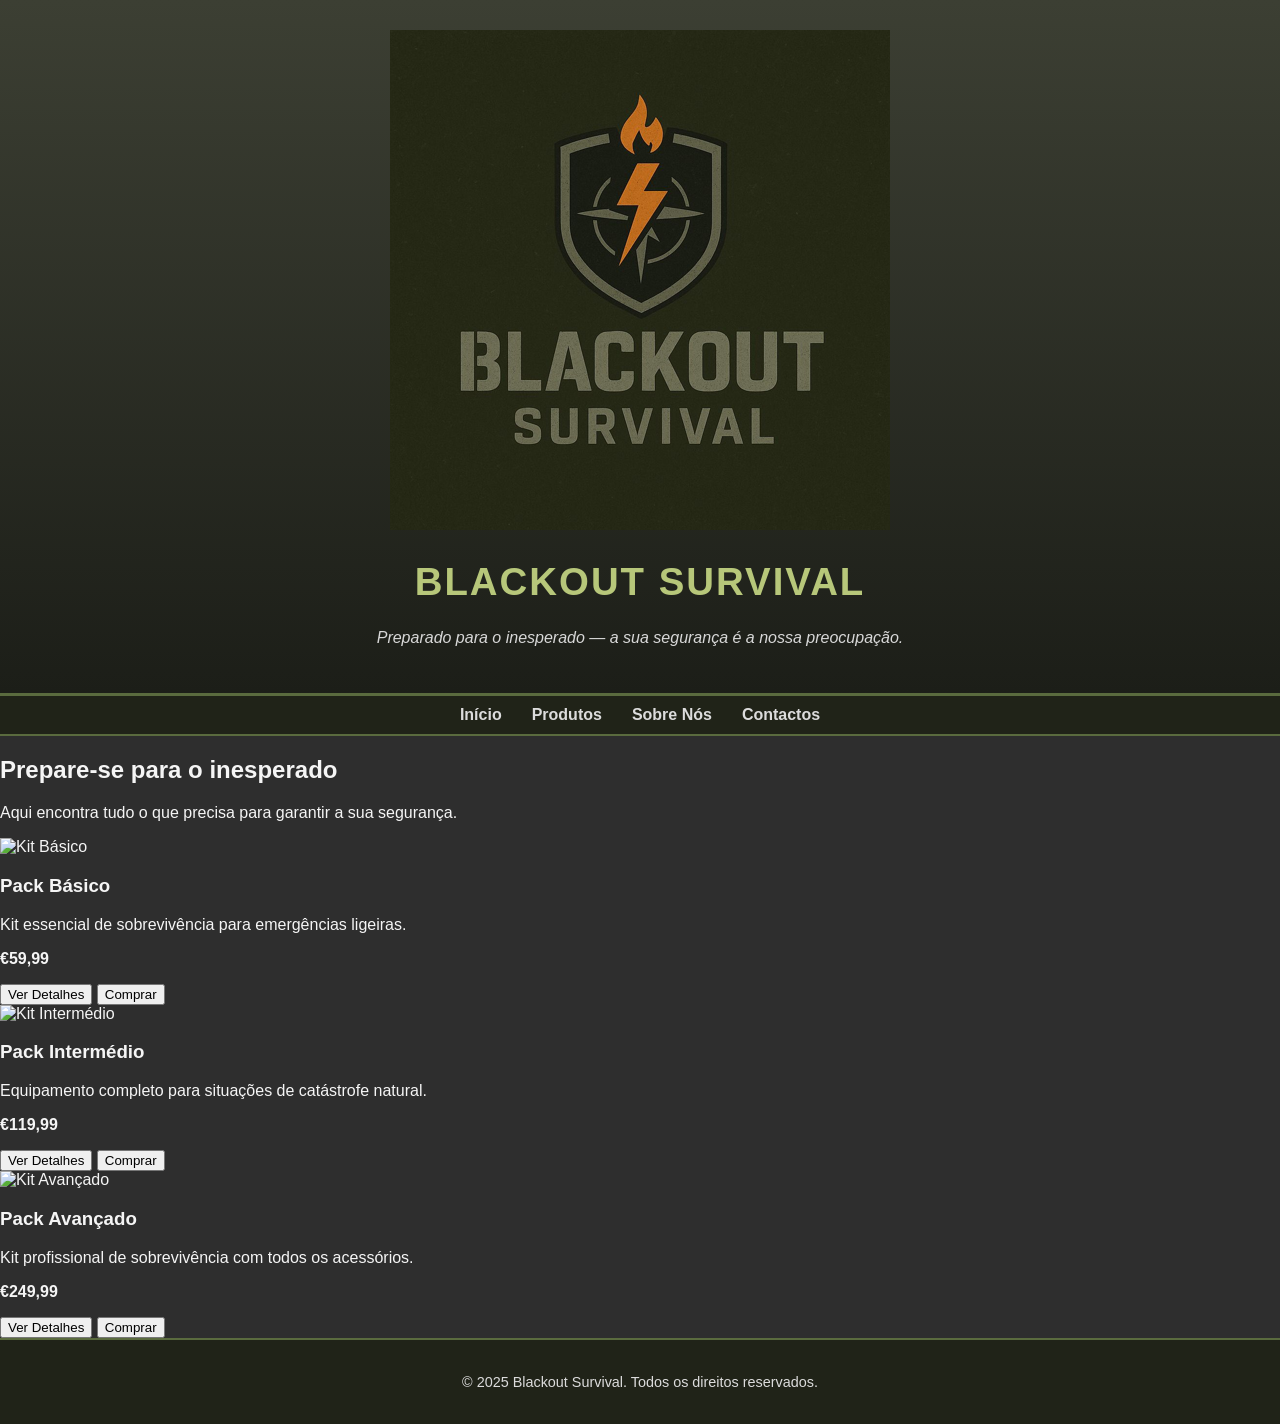
==== commit a8f6ff24: "Update index.html" ====
--- a/index.html
+++ b/index.html
@@ -33,6 +33,7 @@
       <p>Kit essencial de sobrevivência para emergências ligeiras.</p>
       <p><strong>€59,99</strong></p>
       <a href="product-basico.html"><button>Ver Detalhes</button></a>
+      <a href="contacto.html"><button>Comprar</button></a>
     </div>
 
     <div class="product">
@@ -41,6 +42,7 @@
       <p>Equipamento completo para situações de catástrofe natural.</p>
       <p><strong>€119,99</strong></p>
       <a href="product-intermedio.html"><button>Ver Detalhes</button></a>
+      <a href="contacto.html"><button>Comprar</button></a>
     </div>
 
     <div class="product">
@@ -49,6 +51,7 @@
       <p>Kit profissional de sobrevivência com todos os acessórios.</p>
       <p><strong>€249,99</strong></p>
       <a href="product-avancado.html"><button>Ver Detalhes</button></a>
+      <a href="contacto.html"><button>Comprar</button></a>
     </div>
   </section>
 
@@ -63,3 +66,4 @@
 
 
 
+
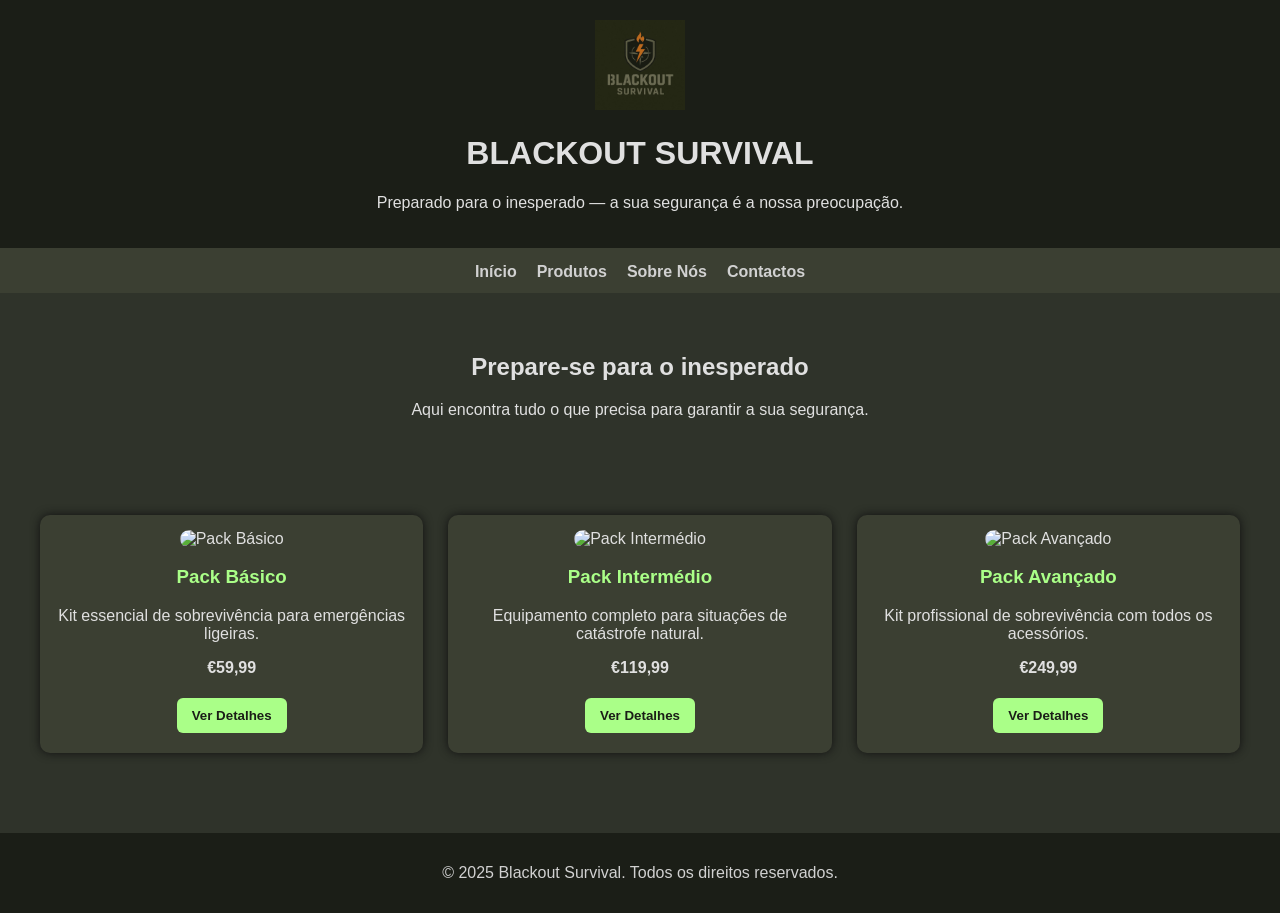
==== commit ee55af93: "Update index.html" ====
--- a/index.html
+++ b/index.html
@@ -3,61 +3,63 @@
 <head>
   <meta charset="UTF-8">
   <meta name="viewport" content="width=device-width, initial-scale=1.0">
-  <title>Blackout Survival - Kits de Sobrevivência</title>
+  <title>Blackout Survival - Início</title>
   <link rel="stylesheet" href="style.css">
 </head>
+
 <body>
 
-  <header>
-    <img src="logo.png" alt="Blackout Survival Logo">
-    <h1>BLACKOUT SURVIVAL</h1>
-    <p>Preparado para o inesperado — a sua segurança é a nossa preocupação.</p>
-  </header>
+<header>
+  <img src="logo.png" alt="Blackout Survival Logo">
+  <h1>BLACKOUT SURVIVAL</h1>
+  <p>Preparado para o inesperado — a sua segurança é a nossa preocupação.</p>
+</header>
 
-  <nav>
-    <a href="index.html">Início</a>
-    <a href="produtos.html">Produtos</a>
-    <a href="sobre.html">Sobre Nós</a>
-    <a href="contacto.html">Contactos</a>
-  </nav>
+<nav>
+  <a href="index.html">Início</a>
+  <a href="produtos.html">Produtos</a>
+  <a href="sobre.html">Sobre Nós</a>
+  <a href="contacto.html">Contactos</a>
+</nav>
 
-  <section class="hero">
-    <h1>Prepare-se para o inesperado</h1>
-    <p>Aqui encontra tudo o que precisa para garantir a sua segurança.</p>
-  </section>
+<!-- HERO -->
+<section class="hero">
+  <h1>Prepare-se para o inesperado</h1>
+  <p>Aqui encontra tudo o que precisa para garantir a sua segurança.</p>
+</section>
 
-  <section class="products">
-    <div class="product">
-      <img src="https://images.unsplash.com/photo-1612817159949-fd8bda33b2cf?auto=format&fit=crop&w=900&q=80" alt="Kit Básico">
-      <h3>Pack Básico</h3>
-      <p>Kit essencial de sobrevivência para emergências ligeiras.</p>
-      <p><strong>€59,99</strong></p>
-      <a href="product-basico.html"><button>Ver Detalhes</button></a>
-      <a href="contacto.html"><button>Comprar</button></a>
-    </div>
+<!-- PACKS PRINCIPAIS -->
+<section class="products">
 
-    <div class="product">
-      <img src="https://images.unsplash.com/photo-1598611362261-fb4d22e9b4a7?auto=format&fit=crop&w=900&q=80" alt="Kit Intermédio">
-      <h3>Pack Intermédio</h3>
-      <p>Equipamento completo para situações de catástrofe natural.</p>
-      <p><strong>€119,99</strong></p>
-      <a href="product-intermedio.html"><button>Ver Detalhes</button></a>
-      <a href="contacto.html"><button>Comprar</button></a>
-    </div>
+  <div class="product">
+    <img src="https://images.pexels.com/photos/7031700/pexels-photo-7031700.jpeg?auto=compress&cs=tinysrgb&w=800" alt="Pack Básico">
+    <h3>Pack Básico</h3>
+    <p>Kit essencial de sobrevivência para emergências ligeiras.</p>
+    <p><strong>€59,99</strong></p>
+    <a href="product-basico.html"><button>Ver Detalhes</button></a>
+  </div>
 
-    <div class="product">
-      <img src="https://images.unsplash.com/photo-1517487881594-2787fef5ebf7?auto=format&fit=crop&w=900&q=80" alt="Kit Avançado">
-      <h3>Pack Avançado</h3>
-      <p>Kit profissional de sobrevivência com todos os acessórios.</p>
-      <p><strong>€249,99</strong></p>
-      <a href="product-avancado.html"><button>Ver Detalhes</button></a>
-      <a href="contacto.html"><button>Comprar</button></a>
-    </div>
-  </section>
+  <div class="product">
+    <img src="https://images.pexels.com/photos/4482904/pexels-photo-4482904.jpeg?auto=compress&cs=tinysrgb&w=800" alt="Pack Intermédio">
+    <h3>Pack Intermédio</h3>
+    <p>Equipamento completo para situações de catástrofe natural.</p>
+    <p><strong>€119,99</strong></p>
+    <a href="product-intermedio.html"><button>Ver Detalhes</button></a>
+  </div>
 
-  <footer>
-    <p>&copy; 2025 Blackout Survival. Todos os direitos reservados.</p>
-  </footer>
+  <div class="product">
+    <img src="https://images.pexels.com/photos/10254865/pexels-photo-10254865.jpeg?auto=compress&cs=tinysrgb&w=800" alt="Pack Avançado">
+    <h3>Pack Avançado</h3>
+    <p>Kit profissional de sobrevivência com todos os acessórios.</p>
+    <p><strong>€249,99</strong></p>
+    <a href="product-avancado.html"><button>Ver Detalhes</button></a>
+  </div>
+
+</section>
+
+<footer>
+  <p>&copy; 2025 Blackout Survival. Todos os direitos reservados.</p>
+</footer>
 
 </body>
 </html>
@@ -67,3 +69,4 @@
 
 
 
+
--- a/style.css
+++ b/style.css
@@ -1,167 +1,91 @@
-/* ---------- ESTILO GERAL ---------- */
 body {
-  font-family: 'Trebuchet MS', sans-serif;
+  font-family: Arial, sans-serif;
+  background-color: #2f332a;
+  color: #e0e0e0;
   margin: 0;
   padding: 0;
-  color: #f5f5f5;
-  background: #2e2e2e url('https://www.transparenttextures.com/patterns/camouflage.png');
-  background-size: 400px;
+  background-image: url('https://www.transparenttextures.com/patterns/camo-fabric.png');
 }
 
-/* ---------- CABEÇALHO ---------- */
 header {
   text-align: center;
-  padding: 30px 10px;
-  background: linear-gradient(to bottom, #3c3f33, #1c1e18);
-  border-bottom: 3px solid #5a6b3e;
+  padding: 20px;
+  background-color: #1b1e17;
+  border-bottom: 3px solid #3b3f32;
 }
 
-header img.logo {
-  width: 120px;
-  border-radius: 10px;
-  margin-bottom: 10px;
+header img {
+  width: 90px;
 }
 
-header h1 {
-  color: #b7c77a;
-  font-size: 2.4em;
-  letter-spacing: 2px;
-}
-
-header p {
-  color: #d8d8d8;
-  font-style: italic;
-}
-
-/* ---------- NAVEGAÇÃO ---------- */
 nav {
-  background-color: #202318;
+  background-color: #3b3f32;
   display: flex;
   justify-content: center;
-  padding: 10px;
-  border-bottom: 2px solid #5a6b3e;
+  gap: 20px;
+  padding: 12px;
 }
 
 nav a {
-  color: #dcdcdc;
+  color: #d1d1d1;
   text-decoration: none;
-  margin: 0 15px;
   font-weight: bold;
-  transition: color 0.3s, transform 0.3s;
 }
 
-nav a:hover,
-nav a.active {
-  color: #b7c77a;
-  transform: scale(1.05);
+nav a:hover {
+  color: #aaff88;
 }
 
-/* ---------- SECÇÃO DE PRODUTOS ---------- */
-.product-section {
-  padding: 40px 10%;
-  background-color: rgba(34, 36, 29, 0.95);
+.hero {
   text-align: center;
+  padding: 40px 20px;
 }
 
-.product-section h2 {
-  font-size: 2em;
-  color: #b7c77a;
-  margin-bottom: 30px;
-  text-transform: uppercase;
-  border-bottom: 2px solid #5a6b3e;
-  display: inline-block;
-  padding-bottom: 5px;
+.products {
+  display: grid;
+  grid-template-columns: repeat(auto-fit, minmax(270px, 1fr));
+  gap: 25px;
+  padding: 40px;
 }
 
-/* ---------- GRELHA DE PRODUTOS ---------- */
-.product-grid {
-  display: grid;
-  grid-template-columns: repeat(auto-fit, minmax(260px, 1fr));
-  gap: 25px;
+.product {
+  background-color: #3b3f32;
+  border-radius: 10px;
+  text-align: center;
+  padding: 15px;
+  box-shadow: 0 0 10px #111;
 }
 
-.product-card {
-  background: #35382d;
-  border: 2px solid #5a6b3e;
-  border-radius: 15px;
-  padding: 15px;
-  transition: transform 0.3s, box-shadow 0.3s;
+.product img {
+  width: 100%;
+  border-radius: 10px;
 }
 
-.product-card:hover {
-  transform: translateY(-6px);
-  box-shadow: 0 8px 15px rgba(0, 0, 0, 0.5);
+.product h3 {
+  color: #aaff88;
 }
 
-.product-card img {
-  width: 100%;
-  height: 200px;
-  object-fit: cover;
-  border-radius: 10px;
-  margin-bottom: 15px;
-  border: 1px solid #5a6b3e;
+button {
+  background-color: #aaff88;
+  color: #1b1e17;
+  border: none;
+  padding: 10px 15px;
+  border-radius: 6px;
+  cursor: pointer;
+  font-weight: bold;
+  margin: 5px;
 }
 
-.product-card h3 {
-  color: #dce7b3;
-  margin: 10px 0;
+button:hover {
+  background-color: #8fd76a;
 }
 
-.product-card p {
-  color: #c5c5c5;
-  font-size: 0.95em;
-}
-
-.price {
-  color: #b7c77a;
-  font-weight: bold;
-  margin: 10px 0;
-}
-
-/* ---------- BOTÕES ---------- */
-.btn {
-  display: inline-block;
-  background-color: #5a6b3e;
-  color: white;
-  text-decoration: none;
-  padding: 8px 14px;
-  border-radius: 8px;
-  margin: 5px;
-  transition: background-color 0.3s, transform 0.2s;
-}
-
-.btn:hover {
-  background-color: #708a4e;
-  transform: scale(1.05);
-}
-
-.buttons {
-  margin-top: 10px;
-}
-
-/* ---------- RODAPÉ ---------- */
 footer {
-  background-color: #202318;
-  color: #dcdcdc;
   text-align: center;
-  padding: 20px 10px;
-  border-top: 2px solid #5a6b3e;
-  font-size: 0.9em;
-}
-
-@media (max-width: 600px) {
-  header h1 {
-    font-size: 1.6em;
-  }
-  nav {
-    flex-direction: column;
-  }
-  nav a {
-    margin: 8px 0;
-  }
-  .product-card img {
-    height: 180px;
-  }
+  background-color: #1b1e17;
+  color: #d1d1d1;
+  padding: 15px;
+  margin-top: 40px;
 }
 
 
